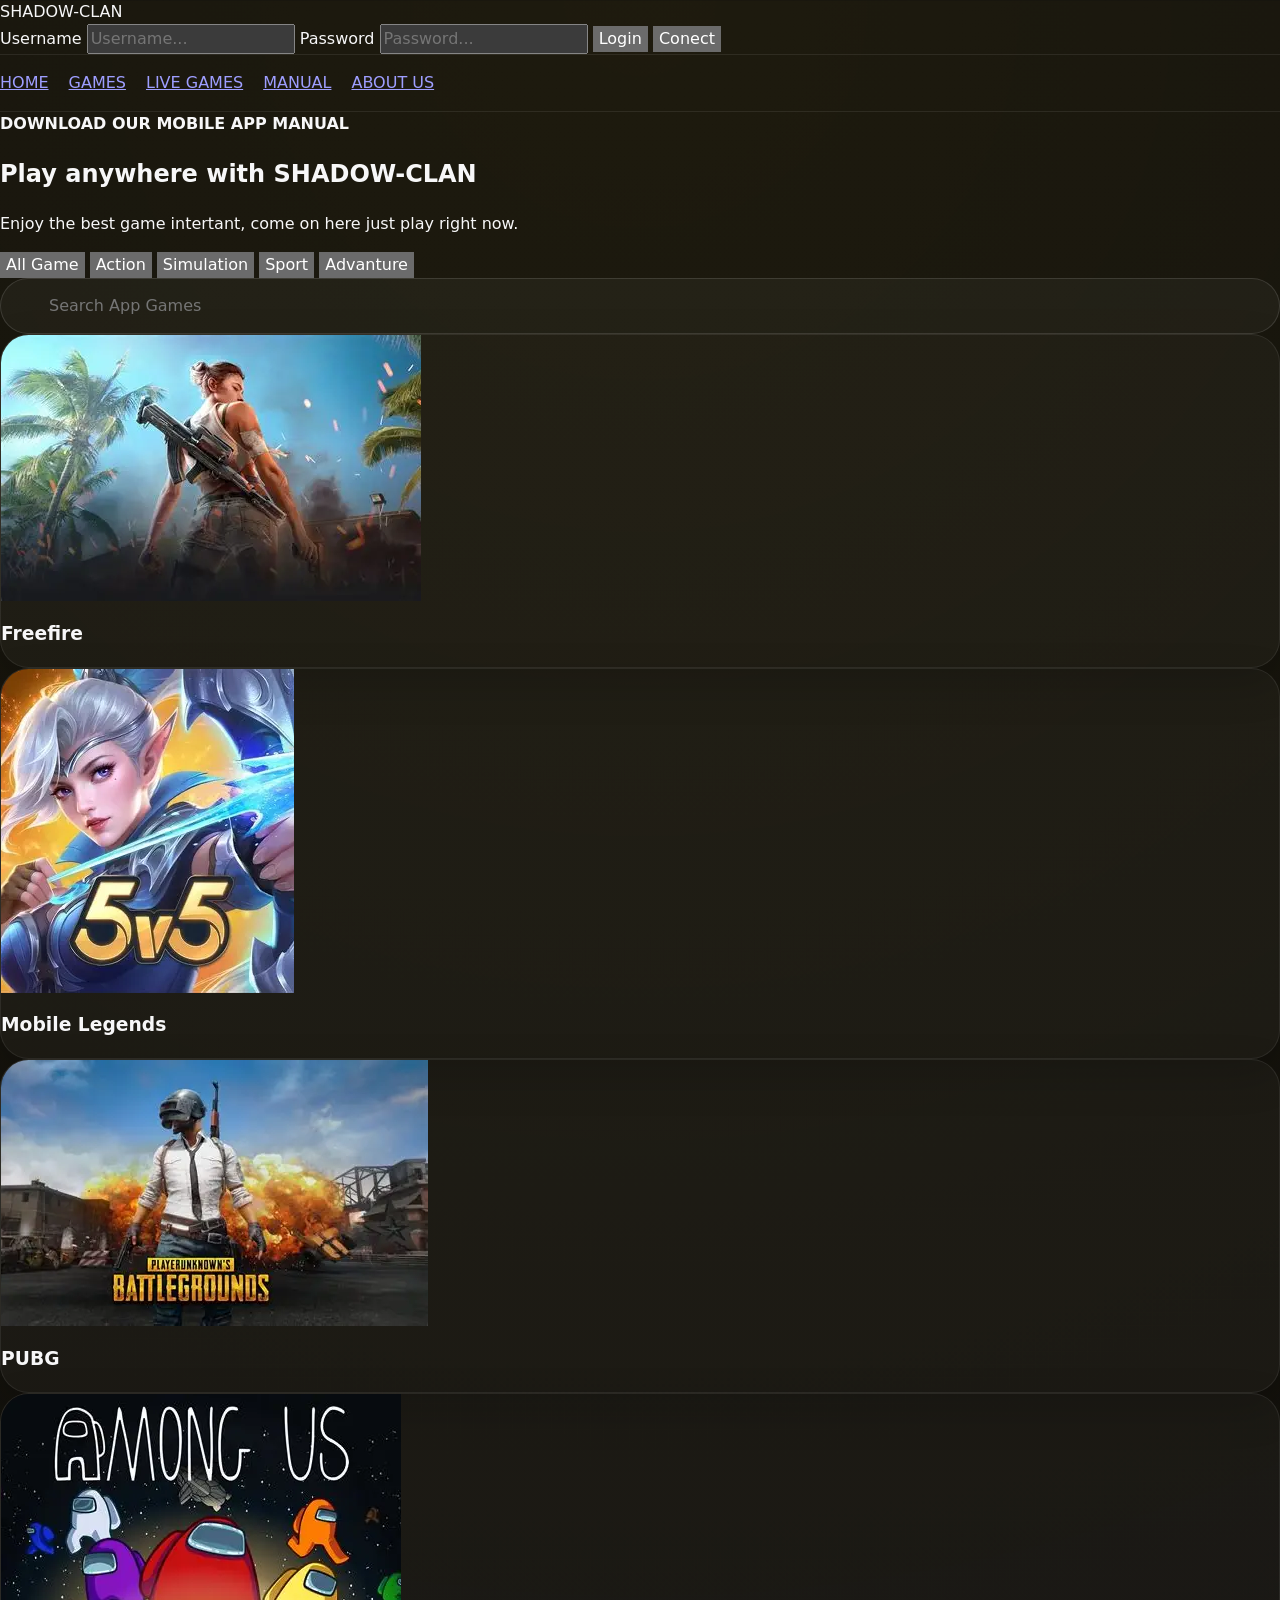
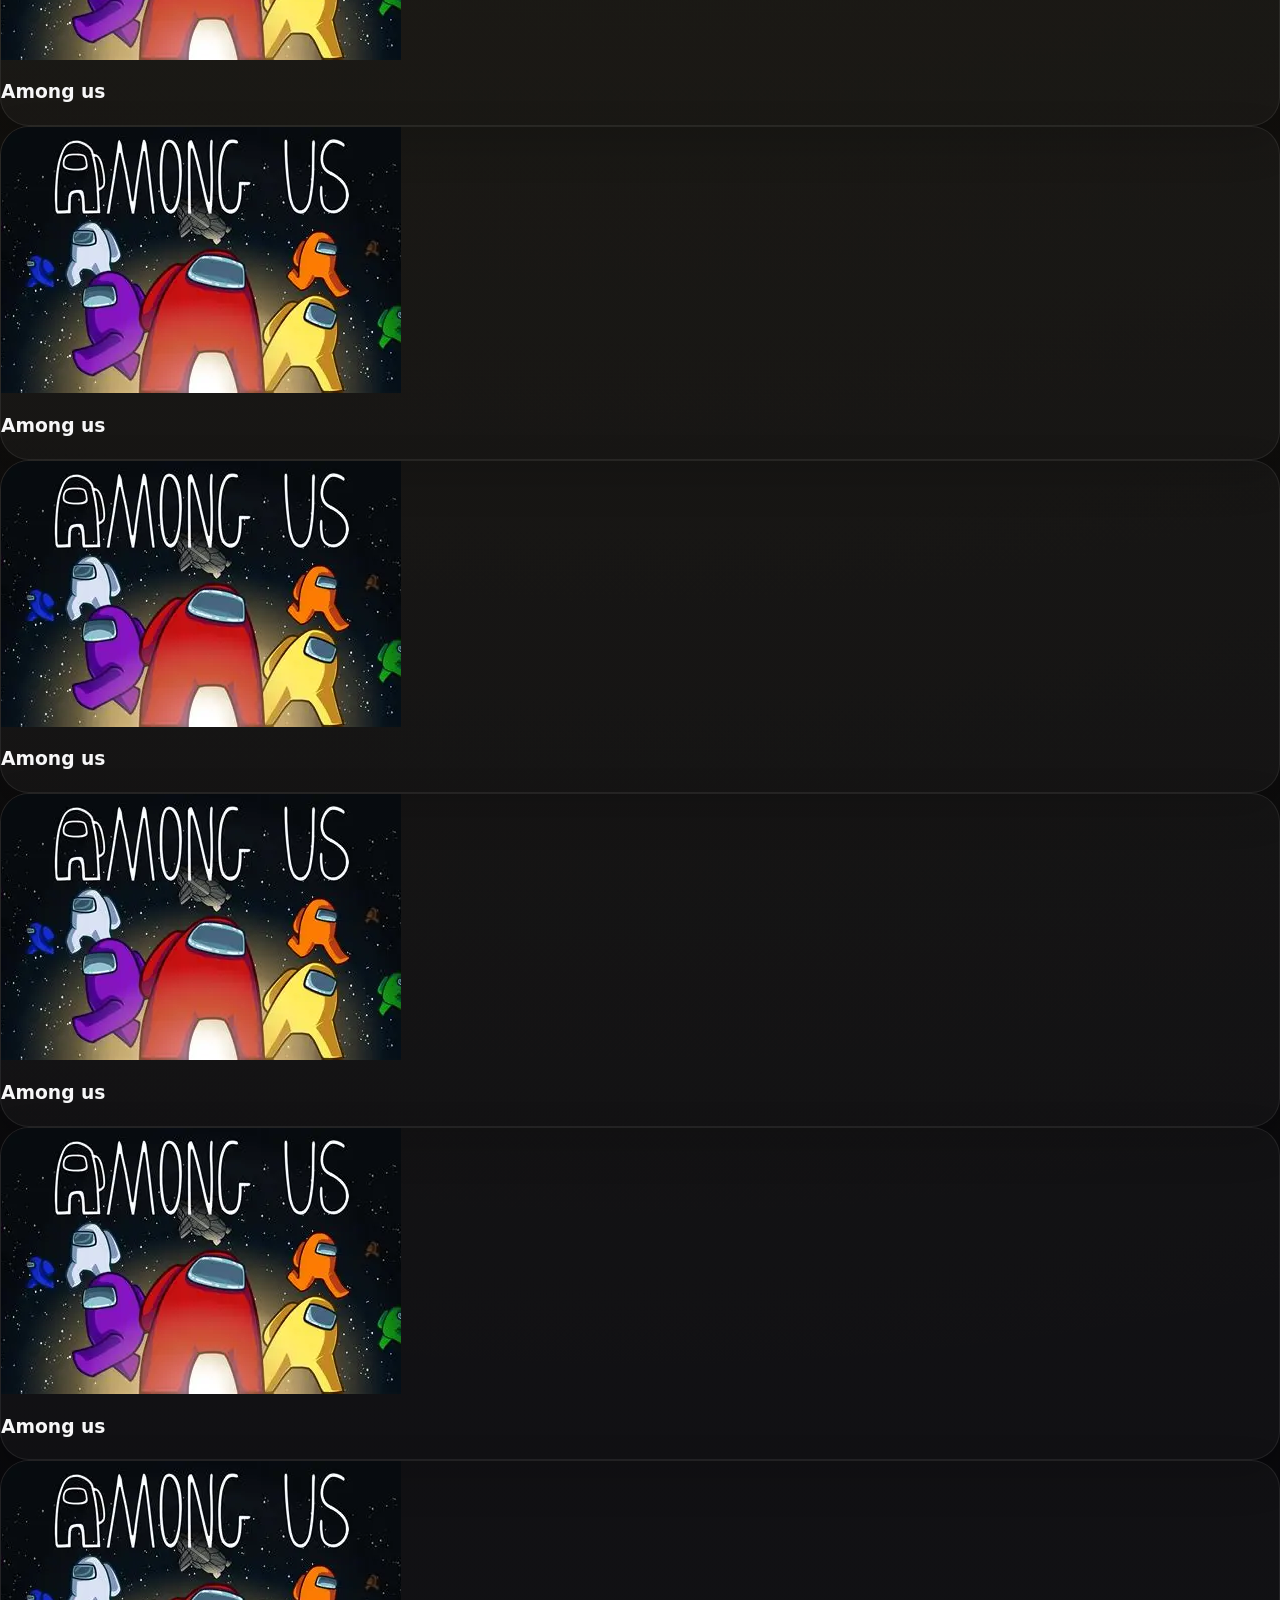
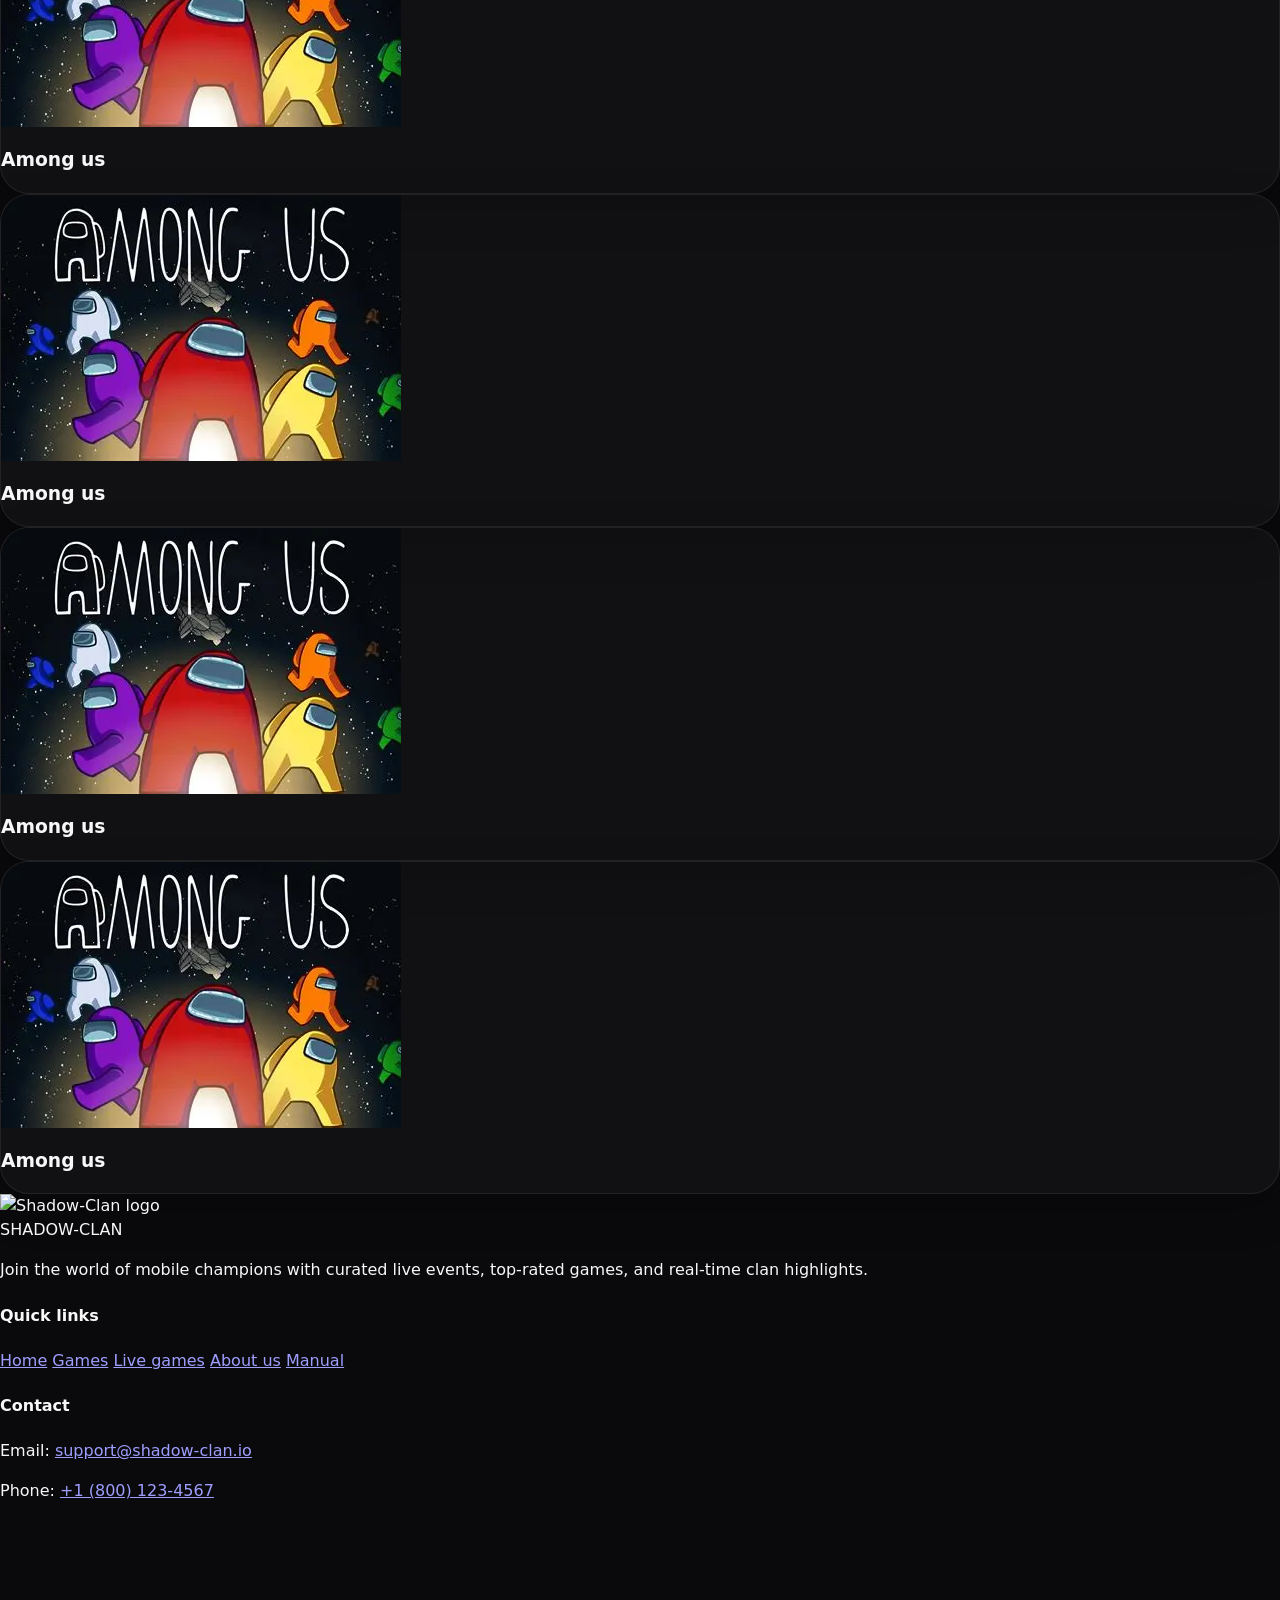
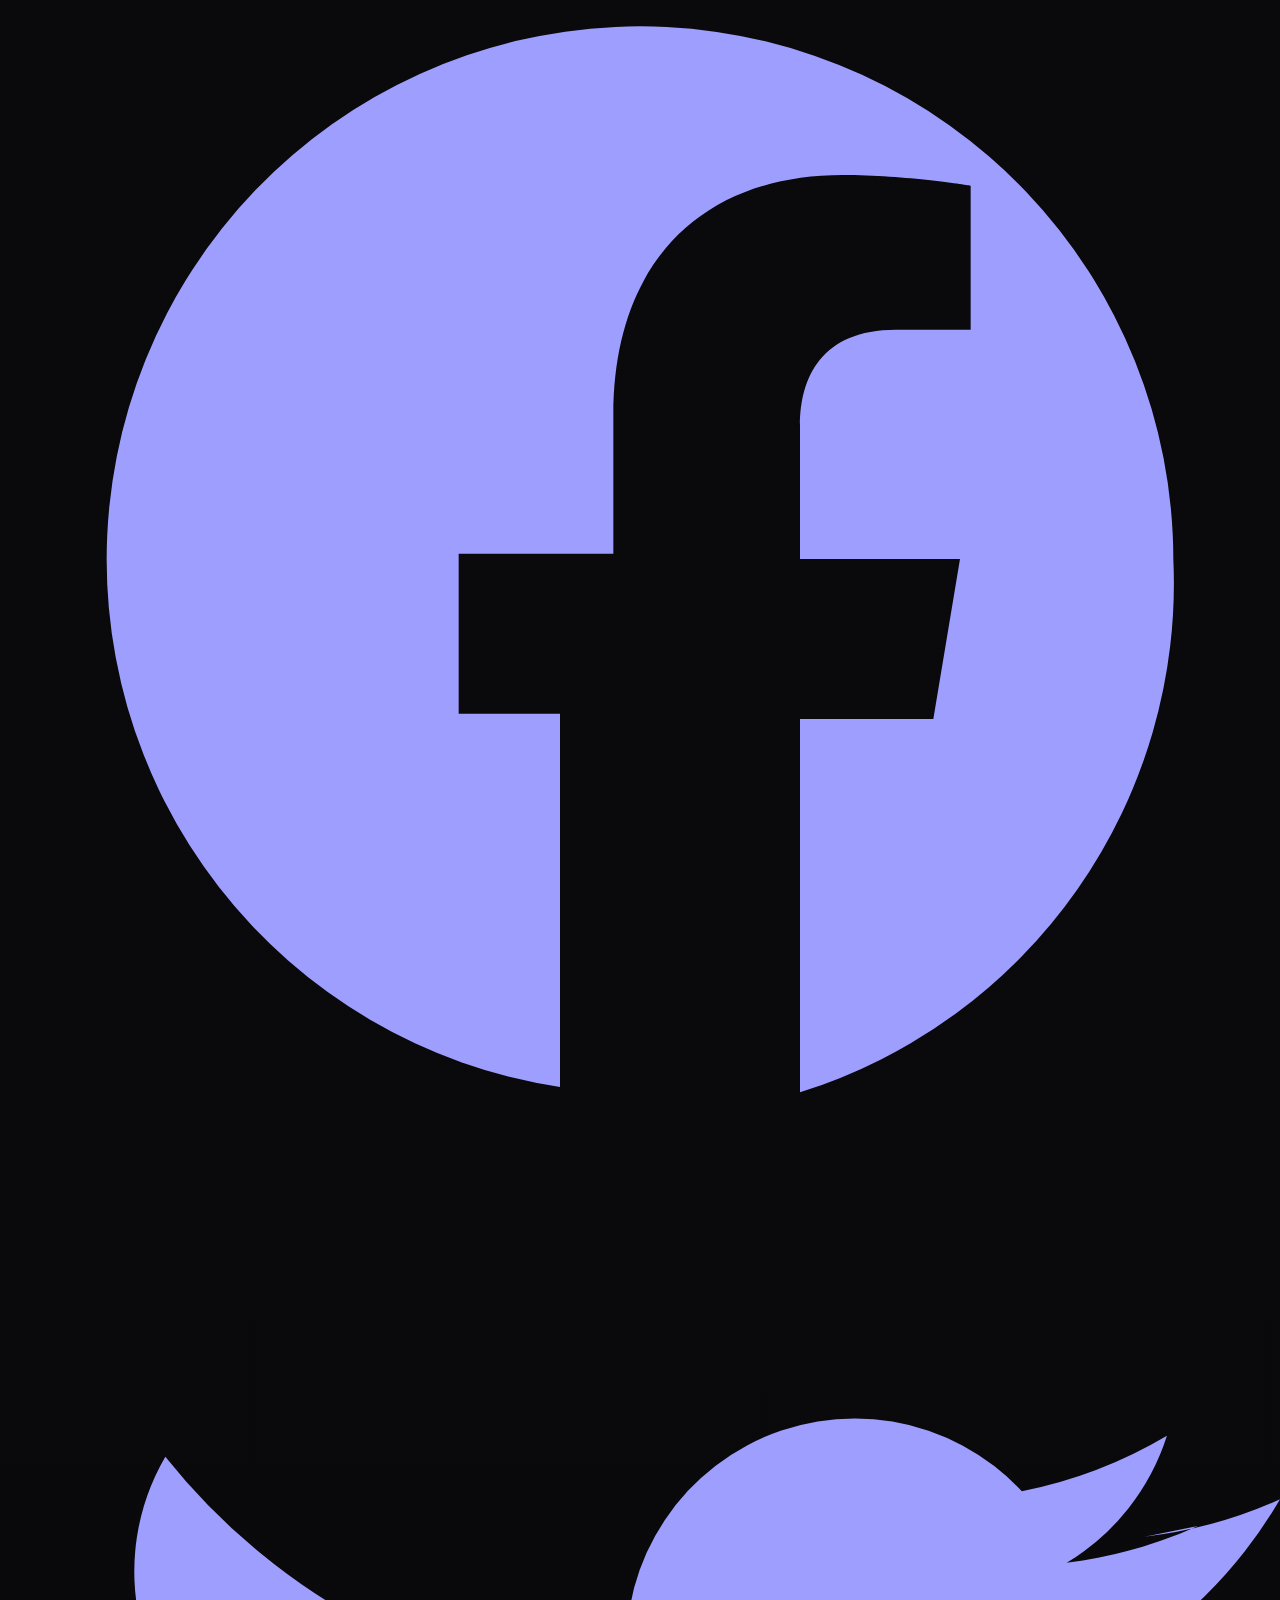
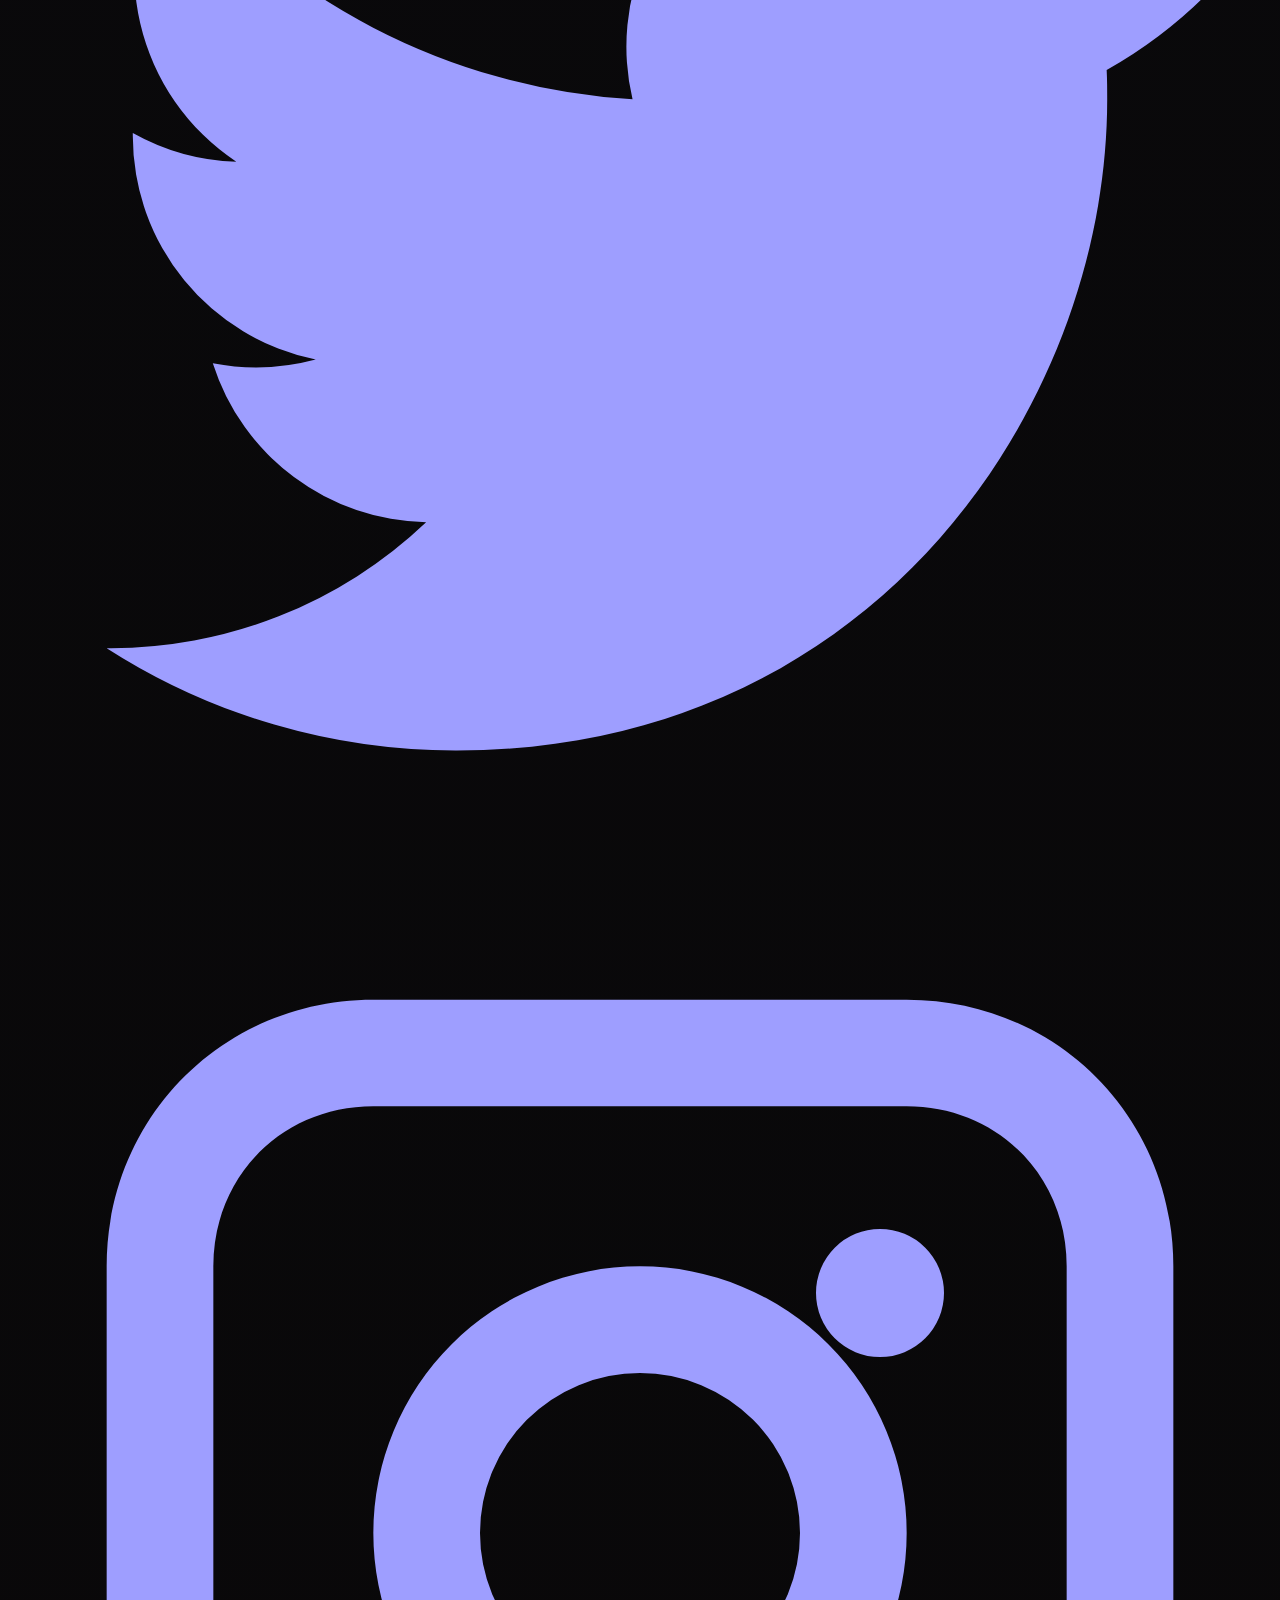
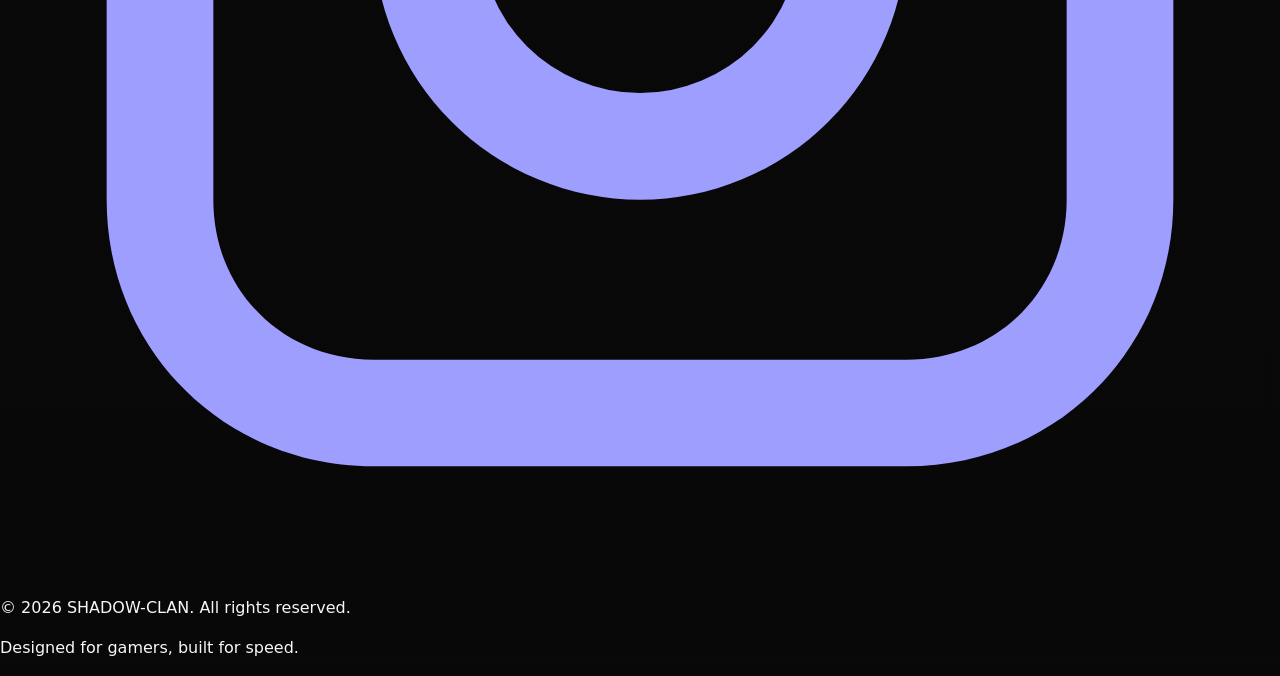
==== index.html @ 8bc0dfa5 "Shadow clan" ====
﻿<!DOCTYPE html>
<html lang="en">
<head>
  <meta charset="UTF-8">
  <meta name="viewport" content="width=device-width, initial-scale=1.0">
  <title>Lucky Game</title>
  <link rel="stylesheet" href="train.css">
</head>
<body>
  <div class="container">
    <header>

      <div class="top-header">
        <div class="logo">
          <img src="bananaai.io_1778916589760-removebg-preview.png" alt="">
          <span>SHADOW-CLAN</span>
        </div>

        <form action="" class="header-form">
          <label>
            <span class="hide-span">Username</span>
            <input type="text" placeholder="Username..." class="input-label">
          </label>
          <label>
            <span class="hide-span">Password</span>
            <input type="password" placeholder="Password..." class="input-label">
          </label>
          <button class="btn-login">Login</button>
          <button class="btn-conect">Conect</button>
        </form>
      </div>

      <nav class="main-nav" aria-label="main-nav">
        <a href="#home">HOME</a>
        <a href="#game">GAMES</a>
        <a href="#livegame">LIVE GAMES</a>
        <a href="manual">MANUAL</a>
        <a href="#aboutus">ABOUT US</a>
      </nav>
      
      <section class="section-one">
        <b>DOWNLOAD OUR MOBILE APP MANUAL</b>
        <h1>Play anywhere with SHADOW-CLAN</h1>
        <p>Enjoy the best game intertant, come on here just play right now.</p>
        <img src="https://th.bing.com/th/id/OIP.wumbliFKmfllt99OpC4Q4AHaEK?w=278&h=180&c=7&r=0&o=7&dpr=1.8&pid=1.7&rm=3" alt="">
      </section>

    </header>
    <main>
      <section  class="btn-search-section">
        <div class="btn-main-section">
          <button>All Game</button>
          <button>Action</button>
          <button>Simulation</button>
          <button>Sport</button>
          <button>Advanture</button>
         
        </div>
        
        <form class="input-main-form">
          <img src="magnifying-glass-removebg-preview.png" alt="">
          <input type="search" placeholder="Search App Games">
        </form>
      </section>

      <section class="section-game-card">
        <div class="lineone">
          <article class="game-card">
            <img src="[data-uri]" alt="" id="img-1">
            <h3>Freefire</h3>
          </article>

          <article class="game-card">
            <img src="[data-uri]" alt="" id="img-2">
            <h3>Mobile Legends</h3>
          </article>

          <article class="game-card">
            <img src="[data-uri]" alt="" id="img-3">
            <h3>PUBG</h3>
          </article>

          <article class="game-card">
            <img src="[data-uri]" alt="" id="img-4">
            <h3>Among us</h3>
          </article>
        </div>
        <div class="linetwo">
          <article class="game-card">
            <img src="[data-uri]" alt="" id="img-4">
            <h3>Among us</h3>
          </article>

          <article class="game-card">
            <img src="[data-uri]" alt="" id="img-4">
            <h3>Among us</h3>
          </article>

          <article class="game-card">
            <img src="[data-uri]" alt="" id="img-4">
            <h3>Among us</h3>
          </article>

          <article class="game-card">
            <img src="[data-uri]" alt="" id="img-4">
            <h3>Among us</h3>
          </article>
        </div>
        <div class="linethree">
           <article class="game-card">
            <img src="[data-uri]" alt="" id="img-4">
            <h3>Among us</h3>
          </article>

           <article class="game-card">
            <img src="[data-uri]" alt="" id="img-4">
            <h3>Among us</h3>
          </article>

           <article class="game-card">
            <img src="[data-uri]" alt="" id="img-4">
            <h3>Among us</h3>
          </article>

           <article class="game-card">
            <img src="[data-uri]" alt="" id="img-4">
            <h3>Among us</h3>
          </article>
        </div>
      </section>
    </main>
     <footer class="box-footer" aria-label="Footer">
          <div class="footer-inner">
            <div class="footer-brand">
              <img src="bananaai.io_1778916589760-removebg-preview.png" alt="Shadow-Clan logo" class="footer-logo">
              <span>SHADOW-CLAN</span>
              <p>Join the world of mobile champions with curated live events, top-rated games, and real-time clan highlights.</p>
            </div>
            <div class="footer-links">
              <h4>Quick links</h4>
              <nav aria-label="Footer navigation">
                <a href="#home">Home</a>
                <a href="#game">Games</a>
                <a href="#livegame">Live games</a>
                <a href="#aboutus">About us</a>
                <a href="manual">Manual</a>
              </nav>
            </div>
            <div class="footer-contact">
              <h4>Contact</h4>
              <p>Email: <a href="mailto:support@shadow-clan.io">support@shadow-clan.io</a></p>
              <p>Phone: <a href="tel:+18001234567">+1 (800) 123-4567</a></p>
              <div class="footer-social" aria-label="Social links">
                <a href="https://facebook.com" class="social-link" aria-label="Facebook" target="_blank" rel="noopener noreferrer">
                  <svg viewBox="0 0 24 24" aria-hidden="true" fill="currentColor">
                    <path d="M22 12a10 10 0 1 0-11.5 9.9v-7H8.6v-3h2.9V9.3c0-2.9 1.7-4.5 4.3-4.5 1.2 0 2.4.2 2.4.2v2.7h-1.4c-1.4 0-1.8.9-1.8 1.8V12h3l-.5 3h-2.5v7A10 10 0 0 0 22 12Z"/>
                  </svg>
                </a>
                <a href="https://twitter.com" class="social-link" aria-label="Twitter" target="_blank" rel="noopener noreferrer">
                  <svg viewBox="0 0 24 24" aria-hidden="true" fill="currentColor">
                    <path d="M22.46 6c-.77.35-1.6.58-2.46.69a4.3 4.3 0 0 0 1.88-2.38 8.6 8.6 0 0 1-2.72 1.04 4.28 4.28 0 0 0-7.3 3.9A12.14 12.14 0 0 1 3.1 4.7a4.28 4.28 0 0 0 1.33 5.72 4.25 4.25 0 0 1-1.94-.54v.05a4.28 4.28 0 0 0 3.43 4.2 4.3 4.3 0 0 1-1.93.07 4.28 4.28 0 0 0 4 2.98A8.57 8.57 0 0 1 2 19.54a12.1 12.1 0 0 0 6.56 1.92c7.88 0 12.2-6.53 12.2-12.2 0-.19 0-.37-.01-.56A8.7 8.7 0 0 0 24 5.5a8.44 8.44 0 0 1-2.54.7Z"/>
                  </svg>
                </a>
                <a href="https://instagram.com" class="social-link" aria-label="Instagram" target="_blank" rel="noopener noreferrer">
                  <svg viewBox="0 0 24 24" aria-hidden="true" fill="currentColor">
                    <path d="M7 2C4.2 2 2 4.2 2 7v10c0 2.8 2.2 5 5 5h10c2.8 0 5-2.2 5-5V7c0-2.8-2.2-5-5-5H7Zm10 2c1.7 0 3 1.3 3 3v10c0 1.7-1.3 3-3 3H7c-1.7 0-3-1.3-3-3V7c0-1.7 1.3-3 3-3h10Zm-5 3a5 5 0 1 0 0 10 5 5 0 0 0 0-10Zm0 2a3 3 0 1 1 0 6 3 3 0 0 1 0-6Zm4.5-2.7a1.2 1.2 0 1 1 0 2.4 1.2 1.2 0 0 1 0-2.4Z"/>
                  </svg>
                </a>
              </div>
            </div>
          </div>
          <div class="footer-bottom">
            <p>© 2026 SHADOW-CLAN. All rights reserved.</p>
            <p>Designed for gamers, built for speed.</p>
          </div>
      </footer>
  </div>
</body>
</html>
---- train.css ----
﻿:root {
  color-scheme: dark;
  font-family: Inter, system-ui, -apple-system, BlinkMacSystemFont, "Segoe UI", sans-serif;
  font-size: 16px;
  line-height: 1.5;
  background: #090809;
  color: #f7f7f8;

  --surface: #111114;
  --surface-strong: #1d1d24;
  --surface-soft: rgba(255, 255, 255, 0.04);
  --primary: #ffca00;
  --primary-dark: #d09b01;
  --muted: #b0b1b5;
  --border: rgba(255, 255, 255, 0.08);
}

* {
  box-sizing: border-box;
}

html {
  scroll-behavior: smooth;
}

body {
  margin: 0;
  min-height: 100vh;
  background: radial-gradient(circle at top, rgba(255, 210, 0, 0.08), transparent 35%),
    linear-gradient(180deg, #0b0b0f 0%, #090809 100%);
}

img {
  max-width: 100%;
  display: block;
}

button,
input,
a {
  font: inherit;
}

button {
  border: none;
  cursor: pointer;
}

.button {
  display: inline-flex;
  align-items: center;
  justify-content: center;
  gap: 0.5rem;
  border-radius: 999px;
  padding: 0.9rem 1.4rem;
  text-decoration: none;
  transition: transform 0.2s ease, box-shadow 0.2s ease, background-color 0.2s ease;
}

.button:hover,
.button:focus-visible {
  transform: translateY(-1px);
}

.button--primary {
  background: linear-gradient(135deg, #ffcc18, #ffb300);
  color: #0a0800;
  box-shadow: 0 12px 28px rgba(255, 195, 0, 0.24);
}

.button--secondary,
.button--ghost {
  background: rgba(255, 255, 255, 0.06);
  color: #f7f7f8;
  border: 1px solid rgba(255, 255, 255, 0.12);
}

.button--download {
  min-width: 170px;
}

.sr-only {
  position: absolute;
  width: 1px;
  height: 1px;
  padding: 0;
  margin: -1px;
  overflow: hidden;
  clip: rect(0, 0, 0, 0);
  white-space: nowrap;
  border: 0;
}

.page-shell {
  max-width: 1400px;
  margin: 0 auto;
  padding: 1rem;
}

.site-header {
  position: relative;
  z-index: 1;
}

.topbar {
  display: flex;
  flex-wrap: wrap;
  justify-content: space-between;
  align-items: center;
  gap: 1rem;
  padding: 1rem 0;
}

.brand {
  display: flex;
  align-items: center;
  gap: 0.75rem;
}

.brand__logo {
  width: 48px;
  height: 48px;
  object-fit: contain;
}

.brand__name {
  font-size: 1.3rem;
  font-weight: 700;
  letter-spacing: 0.06em;
}

.login-form {
  display: grid;
  grid-template-columns: repeat(4, minmax(0, auto));
  gap: 0.75rem;
  align-items: center;
}

.login-form__field input {
  width: 100%;
  padding: 0.85rem 1rem;
  border-radius: 999px;
  background: rgba(255, 255, 255, 0.04);
  border: 1px solid rgba(255, 255, 255, 0.1);
  color: #f7f7f8;
}

.login-form__field input::placeholder {
  color: rgba(247, 247, 248, 0.6);
}

.main-nav {
  display: flex;
  flex-wrap: wrap;
  gap: 1.25rem;
  padding: 1rem 0;
  border-top: 1px solid var(--border);
  border-bottom: 1px solid var(--border);
}

.main-nav__link {
  color: rgba(247, 247, 248, 0.8);
  text-decoration: none;
  font-size: 0.95rem;
  font-weight: 600;
  text-transform: uppercase;
  letter-spacing: 0.08em;
}

.main-nav__link--active,
.main-nav__link:hover,
.main-nav__link:focus-visible {
  color: var(--primary);
}

.hero {
  display: grid;
  grid-template-columns: 1.2fr 0.8fr;
  gap: 2rem;
  align-items: center;
  padding: 2.5rem 0 3rem;
}

.hero__content {
  max-width: 680px;
}

.eyebrow {
  margin: 0 0 1rem;
  color: var(--primary);
  font-weight: 700;
  text-transform: uppercase;
  letter-spacing: 0.2em;
}

.hero h1 {
  margin: 0 0 1rem;
  font-size: clamp(2.5rem, 4vw, 4rem);
  line-height: 0.95;
}

.hero__text {
  margin: 0 0 1.75rem;
  color: rgba(247, 247, 248, 0.78);
  max-width: 42rem;
}

.hero__actions {
  display: flex;
  flex-wrap: wrap;
  gap: 0.9rem;
}

.hero__visual {
  min-height: 360px;
  border-radius: 2rem;
  background-image: linear-gradient(140deg, rgba(255, 202, 0, 0.18), transparent 40%),
    radial-gradient(circle at top right, rgba(255, 255, 255, 0.12), transparent 22%),
    url('https://images.unsplash.com/photo-1535223289827-42f1e9919769?auto=format&fit=crop&w=1040&q=80');
  background-size: cover;
  background-position: center;
  box-shadow: 0 28px 60px rgba(0, 0, 0, 0.35);
}

.category-bar {
  display: flex;
  flex-wrap: wrap;
  justify-content: space-between;
  gap: 1rem;
  align-items: center;
  padding-bottom: 1.5rem;
}

.pill {
  border: 1px solid rgba(255, 255, 255, 0.08);
  background: rgba(255, 255, 255, 0.04);
  color: #f7f7f8;
  border-radius: 999px;
  padding: 0.85rem 1.2rem;
  cursor: pointer;
}

.pill--active {
  background: rgba(255, 202, 0, 0.18);
  color: var(--primary);
  border-color: rgba(255, 202, 0, 0.3);
}

.search-row {
  display: grid;
  gap: 0.65rem;
  min-width: 260px;
}

.search-label {
  color: rgba(247, 247, 248, 0.7);
  font-size: 0.84rem;
}

.search-input-wrap {
  position: relative;
}

.search-icon {
  position: absolute;
  left: 1rem;
  top: 50%;
  transform: translateY(-50%);
  width: 18px;
  opacity: 0.7;
}

input[type="search"] {
  width: 100%;
  padding: 0.95rem 1rem 0.95rem 3rem;
  border-radius: 999px;
  border: 1px solid rgba(255, 255, 255, 0.12);
  background: rgba(255, 255, 255, 0.04);
  color: #f7f7f8;
}

.games-grid {
  display: grid;
  grid-template-columns: repeat(4, minmax(0, 1fr));
  gap: 1.5rem;
  margin-top: 1rem;
}

.game-card {
  background: rgba(255, 255, 255, 0.03);
  border: 1px solid rgba(255, 255, 255, 0.08);
  border-radius: 1.8rem;
  overflow: hidden;
  box-shadow: 0 16px 40px rgba(0, 0, 0, 0.22);
  transition: transform 0.25s ease, border-color 0.25s ease;
}

.game-card:hover,
.game-card:focus-within {
  transform: translateY(-4px);
  border-color: rgba(255, 202, 0, 0.35);
}

.game-card img {
  aspect-ratio: 16 / 9;
  object-fit: cover;
}

.game-card__badge {
  position: absolute;
  margin: 1rem;
  padding: 0.55rem 0.9rem;
  background: rgba(255, 194, 33, 0.95);
  color: #111;
  font-size: 0.82rem;
  font-weight: 700;
  border-radius: 999px;
}

.game-card h2 {
  margin: 1rem;
  font-size: 1.1rem;
  font-weight: 700;
}

.game-card--highlighted {
  grid-column: span 2;
  background: linear-gradient(180deg, rgba(255, 202, 0, 0.12), rgba(255, 255, 255, 0.04));
}

.game-card__actions {
  display: flex;
  gap: 0.75rem;
  flex-wrap: wrap;
  margin: 0 1rem 1rem;
}

.sticky-panel {
  position: fixed;
  right: 1.25rem;
  bottom: 1.25rem;
  display: grid;
  gap: 0.75rem;
  z-index: 10;
}

.sticky-panel__button,
.sticky-panel__top {
  display: inline-flex;
  align-items: center;
  justify-content: center;
  width: 4rem;
  height: 4rem;
  border-radius: 50%;
  background: linear-gradient(180deg, #ffca00, #dd9b00);
  color: #090809;
  text-decoration: none;
  font-size: 1.1rem;
  box-shadow: 0 18px 40px rgba(0, 0, 0, 0.24);
}

.site-footer {
  margin-top: 3rem;
  padding: 2.5rem 0 2rem;
  border-top: 1px solid var(--border);
  display: grid;
  gap: 1.5rem;
}

.footer__brand {
  display: flex;
  align-items: center;
  gap: 1rem;
}

.footer__brand img {
  width: 48px;
}

.footer__text p {
  margin: 0;
  color: rgba(247, 247, 248, 0.7);
  max-width: 860px;
}

@media (max-width: 1100px) {
  .hero {
    grid-template-columns: 1fr;
  }

  .games-grid {
    grid-template-columns: repeat(3, minmax(0, 1fr));
  }
}

@media (max-width: 860px) {
  .topbar,
  .main-nav,
  .category-bar,
  .login-form,
  .hero__actions,
  .footer__brand {
    flex-direction: column;
    align-items: stretch;
  }

  .login-form {
    grid-template-columns: 1fr;
  }

  .main-nav {
    gap: 0.8rem;
  }

  .category-bar {
    align-items: stretch;
  }

  .games-grid {
    grid-template-columns: repeat(2, minmax(0, 1fr));
  }

  .sticky-panel {
    right: 0.75rem;
    bottom: 0.75rem;
  }
}

@media (max-width: 630px) {
  .games-grid {
    grid-template-columns: 1fr;
  }

  .hero {
    padding-top: 1.5rem;
  }

  .hero__visual {
    min-height: 280px;
  }
}

@media (prefers-reduced-motion: reduce) {
  *,
  *::before,
  *::after {
    animation-duration: 0.01ms !important;
    animation-iteration-count: 1 !important;
    transition-duration: 0.01ms !important;
    scroll-behavior: auto !important;
  }
}
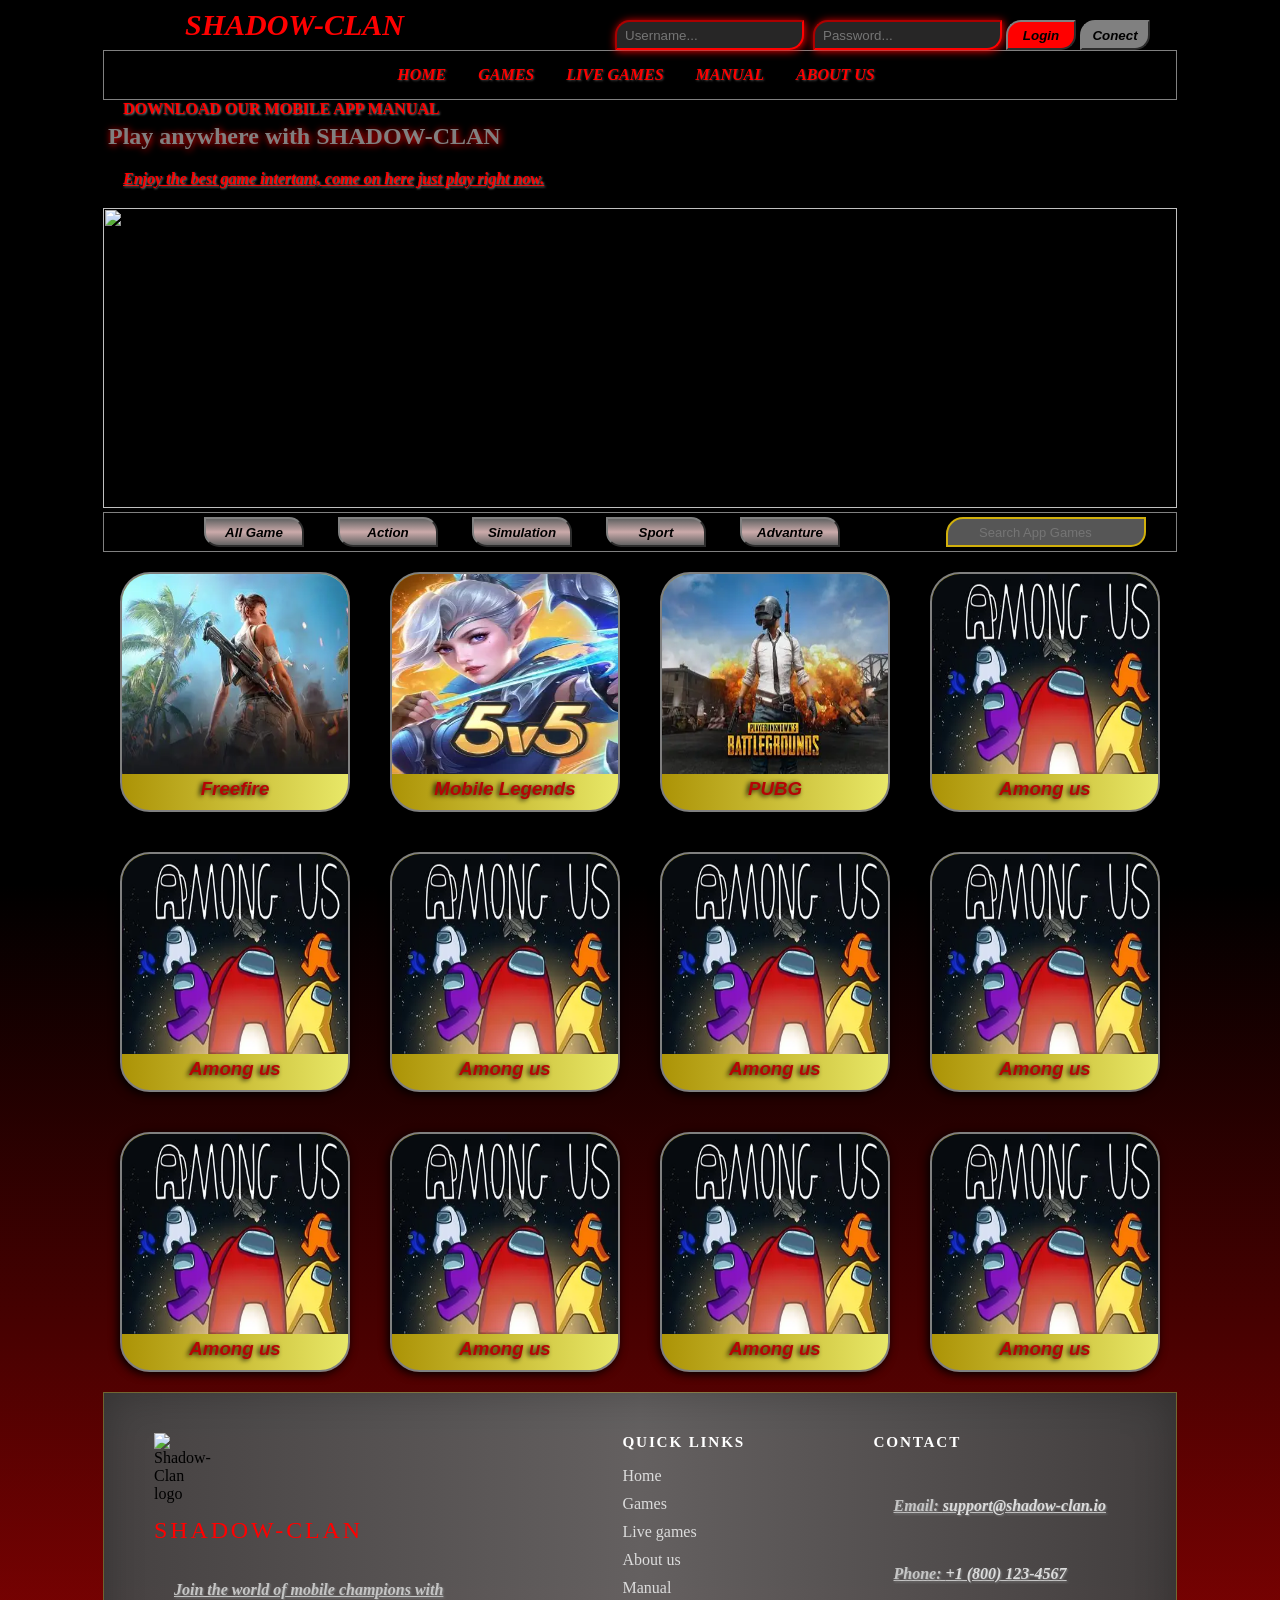
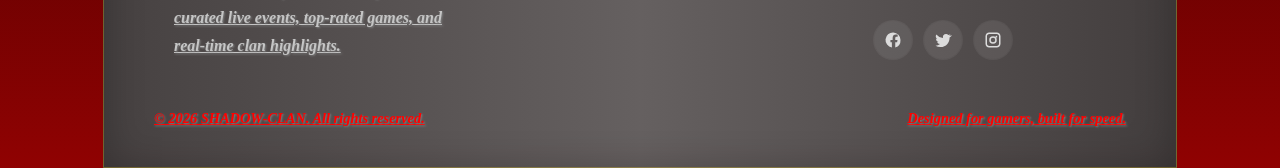
==== commit ad43c0a7: "shadow-clan" ====
--- a/index.html
+++ b/index.html
@@ -4,7 +4,7 @@
   <meta charset="UTF-8">
   <meta name="viewport" content="width=device-width, initial-scale=1.0">
   <title>Lucky Game</title>
-  <link rel="stylesheet" href="train.css">
+  <link rel="stylesheet" href="index.css">
 </head>
 <body>
   <div class="container">
--- a/index.css
+++ b/index.css
@@ -0,0 +1,530 @@
+﻿*{
+    margin: 0;
+    padding: 0;
+    box-sizing: border-box;
+}
+body{
+    background: linear-gradient( to top,rgb(144, 2, 2),rgb(0, 0, 0),black);
+    min-height: 100vh;
+    width: 1080px;
+}
+
+.logo{
+    display: flex;
+    justify-content: center;
+    align-items: center;
+}
+.logo img{
+    width: 85px;
+}
+.logo{
+    font-size: 30px;
+    color: #ff0000;
+    text-shadow: 1px 1px 9px black;
+    font-style: italic;
+    font-weight: bold;
+}
+.hide-span{
+    position: absolute;
+    width: 1px;
+    height: 1px;
+    margin: -1px;
+    padding: 0;
+    overflow: hidden;
+    white-space: nowrap;
+    clip-path: inset(50%);
+    clip: rect(0,0,0,0);
+    border: 0;
+}
+.top-header{
+    display: flex;
+    justify-content: space-between;
+}
+.header-form{
+    margin-top: 20px;
+    margin-right: 30px;
+}
+.input-label{
+    height: 30px;
+    padding: 8px;
+    margin-left: 5px;
+    border-top-left-radius: 15px;
+    border-bottom-right-radius: 15px;
+    border-color: #ff0000;
+    background-color: rgb(39, 38, 38);
+    outline: none;
+    color: white;
+    box-shadow: 1px 1px 9px red;
+}
+.btn-login{
+    background-color: red;
+    min-height: 30px;
+    width: 70px;
+    font-weight: bold;
+    font-style: italic;
+    border-top-left-radius: 15px;
+    border-bottom-right-radius: 15px;
+    border-color: gray; 
+    transition: all 0.2s ease-in-out;
+    cursor: pointer;
+}
+.btn-login:hover{
+    filter: brightness(1.2);
+}
+.btn-login:active{
+    transform: scale(0.95);
+    box-shadow: 0 0 30px 2px rgba(255, 255, 255, 0.8),
+                0 0 30px 2px rgba(255, 255, 255, 0.4)
+}
+.btn-conect{
+    min-height: 30px;
+    width: 70px;
+    font-style: italic;
+    font-weight: bold;
+    background-color: gray;
+    border-top-left-radius: 15px;
+    border-bottom-right-radius: 15px;
+    border-color: gray;
+}
+.btn-conect:hover{
+    filter: brightness(1.2);
+}
+.btn-conect:active{
+    transform: scale(0.95);
+    box-shadow: 0 0 30px 2px rgba(255, 255, 255, 0.8),
+                0 0 30px 2px rgba(255, 255, 255, 0.4);
+}
+.main-nav{
+    border: 1px solid gray;
+    width: 1074px;
+    display: flex;
+    justify-content: center;
+    text-align: center;
+    align-items: center;
+    padding-left: 40px;
+    padding-right: 48px;
+    min-height: 50px;
+    gap: 2rem;
+}
+.main-nav a{
+    text-decoration: none;
+    font-weight: bold;
+    font-style: italic;
+    color: red;
+    text-shadow: 1px 1px 2px rgb(65, 65, 65);
+    transition: 0.5s ease;
+}
+.main-nav a:hover{
+    transform: scale(1.1);
+    background-color: rgba(201, 201, 201, 0.371);
+    box-shadow: 0 0 30px 2px rgba(255, 255, 255, 0.8),
+                0 0 30px 2px rgba(255, 255, 255, 0.4);
+}
+b{
+    color: red;
+    text-shadow: 1px 1px 2px gray;
+    margin: 20px;
+}
+h1{
+    color: gray;
+    text-shadow: 1px 1px 7px red;
+    margin: 5px;
+}
+p{
+    color: red;
+    font-weight: bold;
+    font-style: italic;
+    margin: 20px;
+    text-decoration: underline;
+    text-shadow: 1px 1px 2px gray;
+}
+.section-one{
+    width: 1100px;
+}
+.section-one img{
+     width: 1074px;
+    height: 300px;
+    border-color: red;
+}
+.btn-search-section{
+    display: flex;
+    justify-content: space-between;
+    border: 1px gray solid;
+    margin: 0;
+    min-height: 40px;
+    align-items: center;
+    width: 1074px;
+}
+.input-main-form{
+    background-color: white;
+    margin-right: 30px;
+    display: flex;
+    justify-content: space-between;
+    align-items: center;
+    width: 200px;
+    height: 30px;
+    padding-left: 10px;
+    padding-right: 15px;
+    border-top-left-radius: 17px;
+    border-bottom-right-radius: 15px;
+    border: 2px solid rgb(209, 176, 12);
+    background-color: #565656;
+}
+.input-main-form img{
+    width: 15px;
+    height: 15px;
+    margin-top: 2px;
+    padding: 0;
+
+}
+.input-main-form input{
+    width: 150px;
+    height: 25px;
+    font-size: 13px;
+    padding-right: 20px;
+    border: none;
+    background-color: transparent;
+    color: aliceblue;
+    outline: none;
+}
+.btn-main-section{
+    margin-left: 100px;
+}
+.btn-main-section button{
+    margin-right: 30px;
+    height: 30px;
+    width: 100px;
+    border-color: gray;
+    border-top-right-radius: 15px;
+    border-bottom-left-radius: 15px;
+    background: linear-gradient(rgb(99, 99, 99),rgb(203, 170, 170),rgb(99, 99, 99));
+    font-weight: bold;
+    font-style: italic;
+}
+.btn-main-section button:hover{
+    background: linear-gradient(rgb(213, 0, 0),rgb(214, 116, 116),rgb(255, 0, 0));
+}
+.lineone{
+    display: flex;
+    flex-direction: row;
+    justify-content: space-between;
+    padding: 20px;
+}
+.linetwo{
+    display: flex;
+    flex-direction: row;
+    justify-content: space-between;
+    padding: 20px;
+}
+.linethree{
+    display: flex;
+    flex-direction: row;
+    justify-content: space-between;
+    padding: 20px;
+}
+.game-card{
+    background-color: #565656;
+    height: 243px;
+    width: 243px;
+    border: solid 2px gray;
+    box-shadow: -2px 2px 10px ;
+    border-radius: 30px;
+    overflow: hidden;
+    background-color: transparent;
+    transition: 0.3s ease;
+    width: 230px;
+    height: 240px;
+    object-fit: cover;
+    object-position: center;
+    background: linear-gradient(to right,rgb(172, 147, 6),rgb(232, 232, 104));
+    position: relative;
+}
+.game-card:hover{
+    transform: scale(1.05);
+}
+.game-card h3{
+    text-align: center;
+    font-weight: bold;
+    font-style: italic;
+    color: #b50505;
+    font-family: 'Lucida Sans', 'Lucida Sans Regular', 'Lucida Grande', 'Lucida Sans Unicode', Geneva, Verdana, sans-serif;
+    text-shadow: -2px 1px 5px black;
+}
+.game-card img{
+    width: 250px;
+    height: 200px;
+    text-align: center;
+}
+.box-footer{
+    width: 1074px;
+    padding: 40px 50px;
+    border: 1px solid rgba(255, 215, 0, 0.24);
+    background: linear-gradient(to right, rgba(68, 68, 68, 0.96), rgba(100, 100, 100, 0.96),rgba(64, 64, 64, 0.96));
+    box-shadow: inset 0 0 40px rgba(0, 0, 0, 0.24);
+}
+.footer-inner{
+    display: flex;
+    justify-content: space-between;
+    gap: 32px;
+    flex-wrap: wrap;
+}
+.footer-brand,
+.footer-links,
+.footer-contact{
+    max-width: 340px;
+}
+.footer-logo{
+    width: 62px;
+    display: block;
+    margin-bottom: 14px;
+}
+.footer-brand span{
+    display: inline-block;
+    font-size: 1.5rem;
+    color: red;
+    margin-bottom: 12px;
+    text-transform: uppercase;
+    letter-spacing: 0.12em;
+}
+.footer-brand p{
+    color: #c5c5c5;
+    line-height: 1.75;
+    max-width: 360px;
+}
+.footer-links h4,
+.footer-contact h4{
+    color: #ffffff;
+    font-size: 0.95rem;
+    text-transform: uppercase;
+    letter-spacing: 0.12em;
+    margin-bottom: 16px;
+}
+.footer-links nav,
+.footer-contact{
+    display: flex;
+    flex-direction: column;
+    gap: 10px;
+}
+.footer-links a,
+.footer-contact a{
+    color: #dcdcdc;
+    text-decoration: none;
+    transition: color 0.2s ease;
+}
+.footer-links a:hover,
+.footer-contact a:hover{
+    color: #ffffff;
+}
+.footer-contact p{
+    color: #c5c5c5;
+}
+.footer-social{
+    display: flex;
+    gap: 12px;
+    margin-top: 8px;
+}
+.social-link{
+    width: 38px;
+    height: 38px;
+    display: inline-flex;
+    justify-content: center;
+    align-items: center;
+    border-radius: 50%;
+    background: rgba(255, 255, 255, 0.08);
+    color: #ffffff;
+    text-decoration: none;
+    box-shadow: 0 0 0 1px rgba(255, 255, 255, 0.06);
+    transition: transform 0.2s ease, background-color 0.2s ease;
+}
+.social-link:hover{
+    transform: translateY(-2px);
+    background: rgba(255, 255, 255, 0.16);
+}
+.social-link svg{
+    width: 18px;
+    height: 18px;
+}
+.footer-bottom{
+    margin-top: 30px;
+    display: flex;
+    justify-content: space-between;
+    gap: 16px;
+    flex-wrap: wrap;
+    font-size: 0.9rem;
+    color: #a9a9a9;
+}
+.footer-bottom p{
+    margin: 0;
+}
+.footer-links a:hover,
+.footer-contact a:hover{
+    color: #ff6262;
+}
+
+@media (max-width: 600px) {
+    body {
+        width: 100%;
+        min-height: auto;
+        padding: 0 10px;
+    }
+    .main-nav {
+        width: 100%;
+        flex-wrap: wrap;
+        gap: 0.75rem;
+        padding-left: 16px;
+        padding-right: 16px;
+    }
+    .btn-search-section {
+        flex-direction: column;
+        align-items: stretch;
+        width: 100%;
+        padding: 0;
+        gap: 12px;
+    }
+    .input-main-form {
+        width: 100%;
+        margin-right: 0;
+    }
+    .btn-main-section {
+        margin-left: 0;
+        display: flex;
+        flex-wrap: wrap;
+        justify-content: center;
+        gap: 10px;
+    }
+    .btn-main-section button {
+        width: calc(50% - 10px);
+    }
+    .section-one,
+    .section-game-card,
+    .box-footer {
+        width: 100%;
+    }
+    .section-one img,
+    .game-card img {
+        width: 100%;
+        height: auto;
+    }
+    .lineone,
+    .linetwo,
+    .linethree {
+        flex-direction: column;
+        padding: 10px 0;
+        gap: 20px;
+    }
+    .game-card {
+        width: 100%;
+        max-width: 100%;
+        height: auto;
+    }
+    .box-footer {
+        padding: 30px 20px;
+    }
+    .footer-inner {
+        flex-direction: column;
+        align-items: flex-start;
+    }
+    .footer-brand,
+    .footer-links,
+    .footer-contact {
+        max-width: 100%;
+    }
+    .footer-bottom {
+        flex-direction: column;
+        align-items: flex-start;
+    }
+}
+
+@media (min-width: 601px) and (max-width: 900px) {
+    body {
+        width: 100%;
+        padding: 0 16px;
+    }
+    .main-nav {
+        width: 100%;
+        flex-wrap: wrap;
+        padding-left: 18px;
+        padding-right: 18px;
+    }
+    .btn-search-section {
+        width: 100%;
+        flex-wrap: wrap;
+        gap: 14px;
+    }
+    .btn-main-section {
+        width: 100%;
+        display: flex;
+        flex-wrap: wrap;
+        gap: 12px;
+        margin-left: 0;
+    }
+    .btn-main-section button {
+        width: calc(50% - 12px);
+    }
+    .lineone,
+    .linetwo,
+    .linethree {
+        flex-wrap: wrap;
+        justify-content: space-between;
+    }
+    .game-card {
+        width: calc(50% - 12px);
+    }
+    .box-footer {
+        padding: 35px 28px;
+    }
+    .footer-inner {
+        flex-direction: column;
+        align-items: flex-start;
+    }
+    .footer-brand,
+    .footer-links,
+    .footer-contact {
+        max-width: 100%;
+    }
+}
+
+@media (min-width: 901px) and (max-width: 1200px) {
+    body {
+        width: 100%;
+        max-width: 1080px;
+        margin: 0 auto;
+        padding: 0 16px;
+    }
+    .main-nav {
+        padding-left: 24px;
+        padding-right: 24px;
+    }
+    .btn-search-section {
+        width: 100%;
+        gap: 16px;
+    }
+    .lineone,
+    .linetwo,
+    .linethree {
+        flex-wrap: wrap;
+    }
+    .box-footer {
+        padding: 40px 36px;
+    }
+    .footer-inner {
+        gap: 24px;
+    }
+}
+
+@media (min-width: 1201px) {
+    body {
+        width: 1080px;
+        margin: 0 auto;
+    }
+    .main-nav {
+        width: 1074px;
+        margin: 0 auto;
+    }
+    .section-one,
+    .btn-search-section,
+    .box-footer {
+        width: 1074px;
+        margin: 0 auto;
+    }
+}
